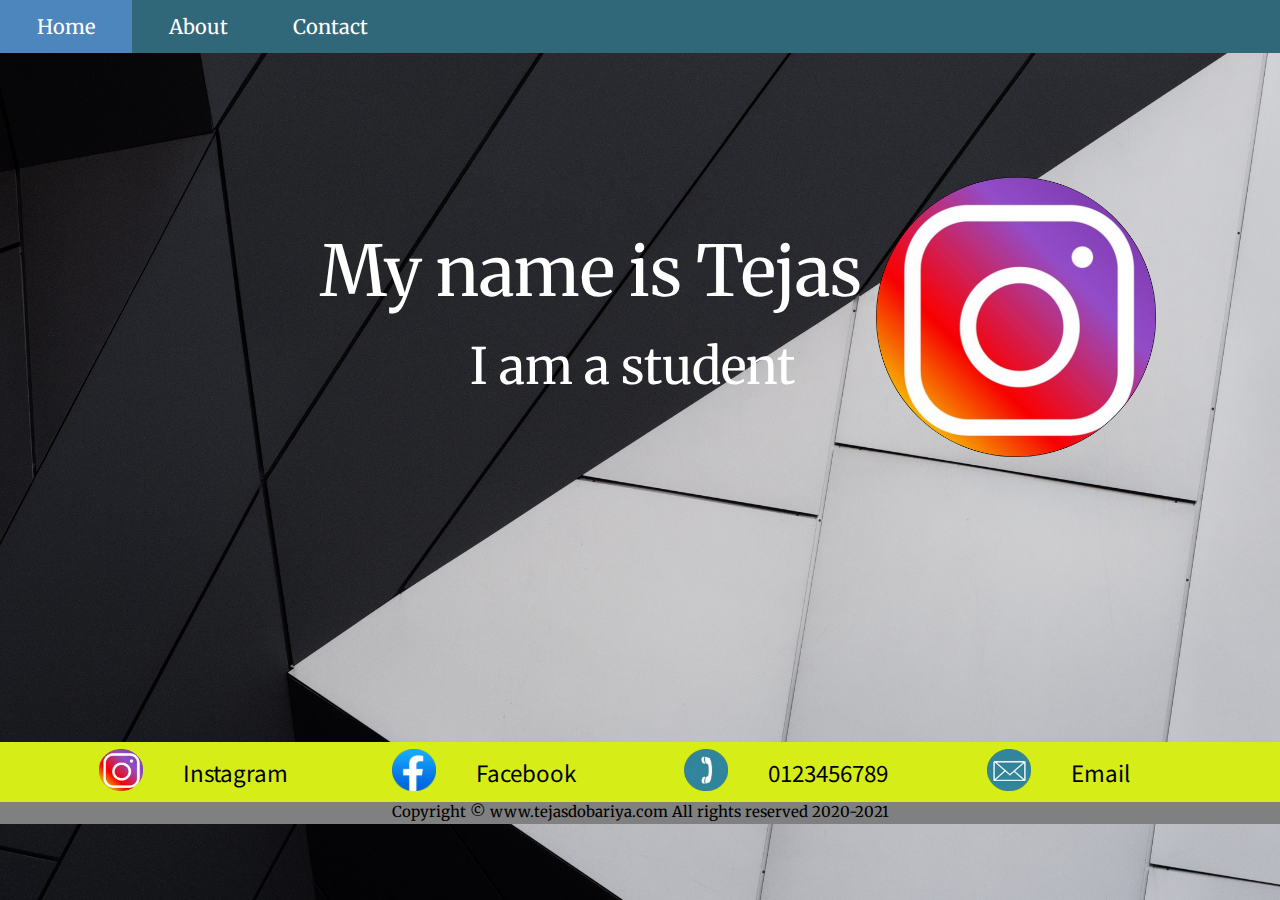
==== index.html @ 525ca2a3 "first website" ====
<!DOCTYPE html>
<html lang="en">
  <head>
    <meta charset="UTF-8" />
    <meta http-equiv="X-UA-Compatible" content="IE=edge" />
    <meta name="viewport" content="width=device-width, initial-scale=1.0" />
    <link rel="stylesheet" href="nav.css" />
    <link rel="preconnect" href="https://fonts.gstatic.com" />
    <link
      href="https://fonts.googleapis.com/css2?family=Merriweather:wght@300&display=swap"
      rel="stylesheet"
    />
    <link rel="preconnect" href="https://fonts.gstatic.com" />
    <link
      href="https://fonts.googleapis.com/css2?family=Noto+Sans+JP&display=swap"
      rel="stylesheet"
    />
    <title>Document</title>
  </head>

  <body>
    <nav class="nav">
      <ul>
        <li><a href="nav.html" class="active">Home</a></li>
        <li><a href="next.html">About</a></li>
        <li><a href="#contact">Contact</a></li>
      </ul>
    </nav>

    <div class="middle">
      <div class="text">
        My name is Tejas <br />
        <span>I am a student</span>
      </div>

      <div class="myimage">
        <img class="im" src="images/instagram2.png" alt="" />
      </div>
    </div>

    <section class="social" id="contact">
      <div class="soc">
        <img src="images/instagram2.png" alt="" class="img1" />
        <span><a href="#" class="soc1">Instagram</a></span>
      </div>

      <div class="soc">
        <img src="images/facebook2.png" alt="" class="img2" />
        <span><a href="#" class="soc2">Facebook</a></span>
      </div>

      <div class="soc">
        <img src="images/contact2.png" alt="" class="img3" />
        <span><a href="" class="soc3">0123456789</a></span>
      </div>

      <div class="soc">
        <img src="images/email2.png" alt="" class="img4" />
        <span><a href="mailto:abc@example.com" class="soc4">Email</a></span>
      </div>
    </section>

    <footer>
      <div class="copy">
        Copyright &copy; www.tejasdobariya.com All rights reserved 2020-2021
      </div>
    </footer>
  </body>
</html>
---- nav.css ----
body {
  font-family: Arial, Helvetica, sans-serif;
  margin: 0%;
  padding: 0%;
  background-color: black;
  background-image: url(images/bw.jpg);
  height: 100vh;
  background-size: cover;
  background-repeat: no-repeat;
  font-family: "Merriweather", serif;
}

/* navigation bar */
ul {
  list-style-type: none;
  margin: 0%;
  padding: 0%;
  overflow: hidden;
  background-color: #316879;
  font-size: 20px;
}

li {
  float: left;
}

li a {
  display: block;
  color: white;
  text-align: center;
  padding: 14px 26px;
  text-decoration: none;
  width: 80px;
}

li a:hover {
  background-color: #4d85bd;
}

.active {
  background-color: #f47a60;
}

/* middle section */
.middle {
  display: flex;
  margin-top: 12%;
  margin-left: 25%;
  margin-bottom: 285px;
}

/* main text */
.text {
  color: white;
  font-size: 70px;
  margin-top: 20px;
}

/* my image */
.myimage img {
  margin-left: 5%;
  display: flex;
  justify-content: center;
  align-self: center;
  width: 300px;
  margin-top: -50px;
}

span {
  font-size: 50px;
  margin-left: 150px;
}

/* contact details */
.social {
  display: flex;
  flex-wrap: wrap;
  flex-direction: row;
  align-items: center;
  background-color: #d6ed17ff;
  justify-content: space-evenly;
}

.soc {
  display: flex;
  align-content: space-around;
  justify-content: center;
  height: 60px;
  font-family: "Noto Sans JP", sans-serif;
}

/* social media imagies */
.img1,
.img2,
.img3,
.img4 {
  height: 42px;
  width: 44px;
  margin-top: 7px;
}

/* social media text */
.soc1,
.soc2,
.soc3,
.soc4 {
  display: block;
  margin-left: -110px;
  margin-top: 14px;
  font-size: 1.4rem;
  color: black;
  text-decoration: none;
}

/* copyright */
.copy {
  background-color: gray;
  color: black;
  text-align: center;
  height: 22px;
  font-size: 15px;
}

@media only screen and (max-width: 1350px) {
  .myimage img {
    width: 280px;
    height: 280px;
    margin-top: -30px;
  }
}

@media only screen and (max-width: 1260px) {
  .text {
    font-size: 50px;
  }
  span {
    font-size: 35px;
    margin-left: 120px;
  }
  .middle {
    margin-bottom: 250px;
  }
}

@media only screen and (max-width: 1050px) {
  .social {
    margin-top: 280px;
  }
  .soc {
    height: 50px;
  }

  .img1,
  .img2,
  .img3,
  .img4 {
    height: 38px;
    width: 38px;
    margin-top: 8px;
  }

  .soc1,
  .soc2,
  .soc3,
  .soc4 {
    display: block;
    margin-left: -60px;
    margin-top: 12px;
    font-size: 1.2rem;
    color: black;
    text-decoration: none;
  }
}

@media only screen and (max-width: 1030px) {
  .text {
    font-size: 40px;
  }
  span {
    font-size: 25px;
    margin-left: 80px;
  }
  .middle {
    margin-bottom: 180px;
  }
  .myimage img {
    width: 200px;
    height: 200px;
  }
}
@media only screen and (max-width: 720px) {
  .text {
    font-size: 30px;
  }
  span {
    font-size: 20px;
    margin-left: 70px;
  }
  .middle {
    margin-bottom: 230px;
  }
  .myimage img {
    width: 150px;
    height: 150px;
    margin-top: -10px;
  }
  .social {
    margin-top: 330px;
  }
}
@media only screen and (max-width: 550px) {
  .middle {
    display: block;
    margin-bottom: 215px;
  }
  .text {
    font-size: 30px;
  }
  span {
    font-size: 19px;
    margin-left: 50px;
  }
  .middle {
    margin-bottom: 180px;
  }
  .myimage img {
    width: 150px;
    height: 150px;
    margin-top: 10px;
  }
  .social {
    margin-top: 240px;
  }
  .copy {
    font-size: 12px;
    height: 30px;
  }
  .soc {
    height: 44px;
  }
  .img1,
  .img2,
  .img3,
  .img4 {
    height: 30px;
    width: 32px;
    margin-top: 9px;
  }

  .soc1,
  .soc2,
  .soc3,
  .soc4 {
    display: block;
    margin-left: -40px;
    margin-top: 12px;
    font-size: 1.1rem;
    color: black;
    text-decoration: none;
  }
}
@media only screen and (max-width: 430px) {
  body {
    width: 100vw;
    height: 100vh;
  }
  .text {
    font-size: 30px;
    /* border: 2px solid red; */
  }
  span {
    font-size: 19px;
    margin-left: 50px;
  }
  .middle {
    display: block;
    margin-bottom: 300px;
  }
  .myimage img {
    width: 150px;
    height: 150px;
    margin-top: 10px;
  }
  .social {
    margin-top: 320px;
  }
  ul {
    font-size: 15px;
  }
  li a {
    padding: 12px 22px;
    width: 60px;
  }
}
@media only screen and (max-width: 415px) {
  .middle {
    margin-bottom: 495px;
  }
  .social {
    margin-top: 410px;
  }
}
@media only screen and (max-width: 340px) {
  body {
    width: 100vw;
    height: 100vh;
  }
  .text {
    font-size: 25px;
    /* border: 2px solid red; */
  }
  span {
    font-size: 16px;
    margin-left: 50px;
  }
  .copy {
    font-size: 10px;
  }
  ul {
    font-size: 10px;
  }
  li a {
    padding: 10px 18px;
    width: 40px;
  }
  .social {
    margin-top: -220px;
  }
  .myimage img {
    margin-top: 10px;
  }
}
@media only screen and (max-width: 340px) {
  .social {
    margin-top: -130px;
  }
}
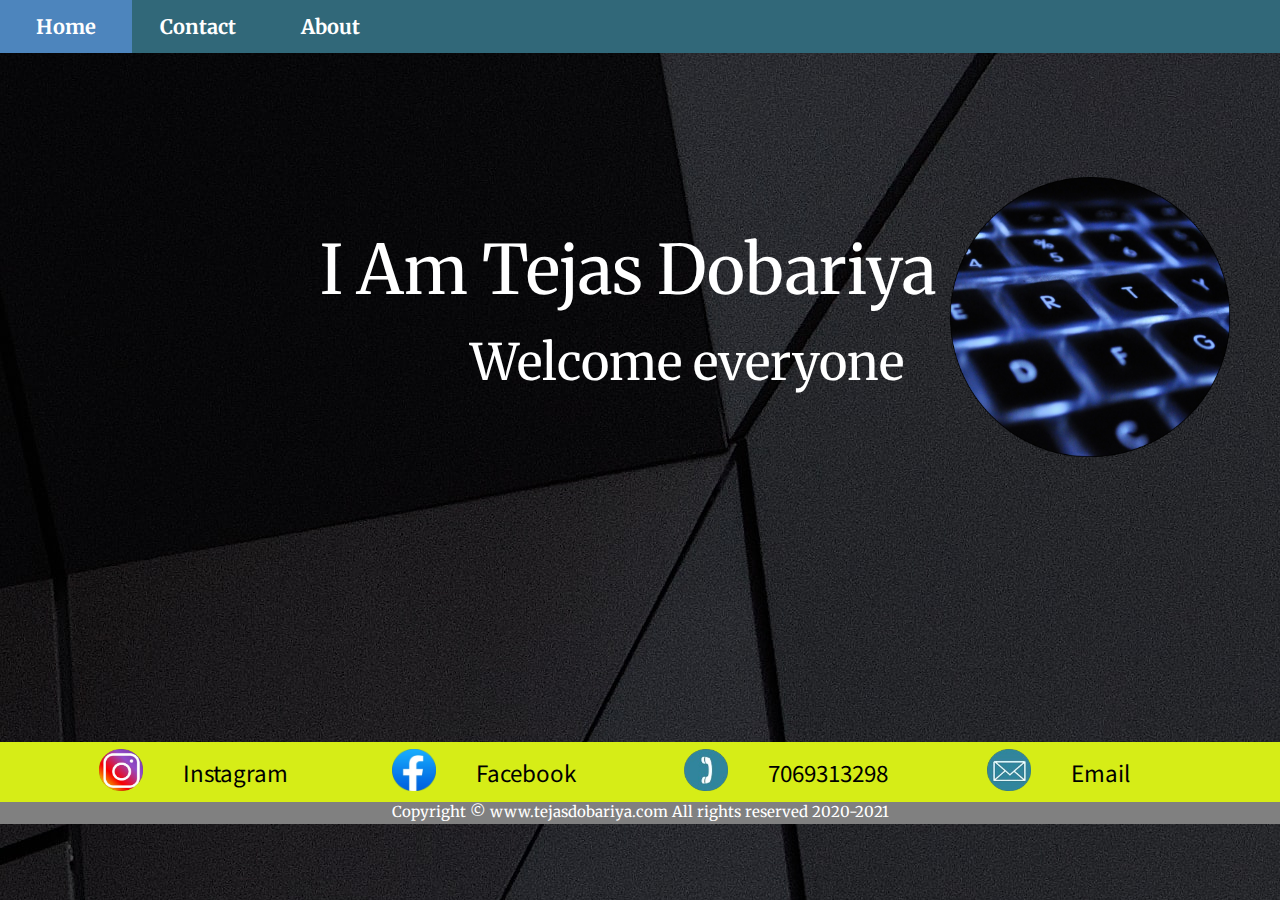
==== commit 66b9bf75: "added" ====
--- a/index.html
+++ b/index.html
@@ -21,42 +21,60 @@
   <body>
     <nav class="nav">
       <ul>
-        <li><a href="nav.html" class="active">Home</a></li>
+        <li><a href="index.html" class="active">Home</a></li>
+        <li><a href="#contact">Contact</a></li>
         <li><a href="next.html">About</a></li>
-        <li><a href="#contact">Contact</a></li>
       </ul>
     </nav>
 
     <div class="middle">
       <div class="text">
-        My name is Tejas <br />
-        <span>I am a student</span>
+        I Am Tejas Dobariya <br />
+        <span>Welcome everyone</span>
       </div>
 
       <div class="myimage">
-        <img class="im" src="images/instagram2.png" alt="" />
+        <img class="im" src="images/my.png" alt="" />
       </div>
     </div>
 
     <section class="social" id="contact">
       <div class="soc">
         <img src="images/instagram2.png" alt="" class="img1" />
-        <span><a href="#" class="soc1">Instagram</a></span>
+        <span
+          ><a
+            href="https://www.instagram.com/tejas__patel_10/"
+            class="soc1"
+            target="_blank"
+            >Instagram</a
+          ></span
+        >
       </div>
 
       <div class="soc">
         <img src="images/facebook2.png" alt="" class="img2" />
-        <span><a href="#" class="soc2">Facebook</a></span>
+        <span
+          ><a
+            href="https://www.facebook.com/tejas.dobariya.528/"
+            target="_blank"
+            class="soc2"
+            >Facebook</a
+          ></span
+        >
       </div>
 
       <div class="soc">
         <img src="images/contact2.png" alt="" class="img3" />
-        <span><a href="" class="soc3">0123456789</a></span>
+        <span><a href="#" class="soc3">7069313298</a></span>
       </div>
 
       <div class="soc">
         <img src="images/email2.png" alt="" class="img4" />
-        <span><a href="mailto:abc@example.com" class="soc4">Email</a></span>
+        <span
+          ><a href="mailto:dobariyatejas15@gmail.com" class="soc4"
+            >Email</a
+          ></span
+        >
       </div>
     </section>
 
--- a/nav.css
+++ b/nav.css
@@ -5,7 +5,7 @@
   background-color: black;
   background-image: url(images/bw.jpg);
   height: 100vh;
-  background-size: cover;
+  /* background-size: cover; */
   background-repeat: no-repeat;
   font-family: "Merriweather", serif;
 }
@@ -18,6 +18,7 @@
   overflow: hidden;
   background-color: #316879;
   font-size: 20px;
+  font-weight: bold;
 }
 
 li {
@@ -52,7 +53,7 @@
 /* main text */
 .text {
   color: white;
-  font-size: 70px;
+  font-size: 68px;
   margin-top: 20px;
 }
 
@@ -63,6 +64,7 @@
   justify-content: center;
   align-self: center;
   width: 300px;
+  height: 285px;
   margin-top: -50px;
 }
 
@@ -111,11 +113,17 @@
   color: black;
   text-decoration: none;
 }
+.soc1:hover,
+.soc2:hover,
+.soc3:hover,
+.soc4:hover {
+  color: red;
+}
 
 /* copyright */
 .copy {
   background-color: gray;
-  color: black;
+  color: white;
   text-align: center;
   height: 22px;
   font-size: 15px;
@@ -174,7 +182,7 @@
 
 @media only screen and (max-width: 1030px) {
   .text {
-    font-size: 40px;
+    font-size: 36px;
   }
   span {
     font-size: 25px;
@@ -184,13 +192,13 @@
     margin-bottom: 180px;
   }
   .myimage img {
-    width: 200px;
-    height: 200px;
+    width: 180px;
+    height: 180px;
   }
 }
 @media only screen and (max-width: 720px) {
   .text {
-    font-size: 30px;
+    font-size: 26px;
   }
   span {
     font-size: 20px;
@@ -214,7 +222,7 @@
     margin-bottom: 215px;
   }
   .text {
-    font-size: 30px;
+    font-size: 28px;
   }
   span {
     font-size: 19px;
@@ -242,8 +250,8 @@
   .img2,
   .img3,
   .img4 {
-    height: 30px;
-    width: 32px;
+    height: 25px;
+    width: 25px;
     margin-top: 9px;
   }
 
@@ -251,12 +259,13 @@
   .soc2,
   .soc3,
   .soc4 {
-    display: block;
+    /* display: block;
     margin-left: -40px;
     margin-top: 12px;
     font-size: 1.1rem;
     color: black;
-    text-decoration: none;
+    text-decoration: none; */
+    display: none;
   }
 }
 @media only screen and (max-width: 430px) {
@@ -265,7 +274,7 @@
     height: 100vh;
   }
   .text {
-    font-size: 30px;
+    font-size: 28px;
     /* border: 2px solid red; */
   }
   span {
@@ -277,8 +286,8 @@
     margin-bottom: 300px;
   }
   .myimage img {
-    width: 150px;
-    height: 150px;
+    width: 120px;
+    height: 120px;
     margin-top: 10px;
   }
   .social {
@@ -306,7 +315,7 @@
     height: 100vh;
   }
   .text {
-    font-size: 25px;
+    font-size: 21px;
     /* border: 2px solid red; */
   }
   span {
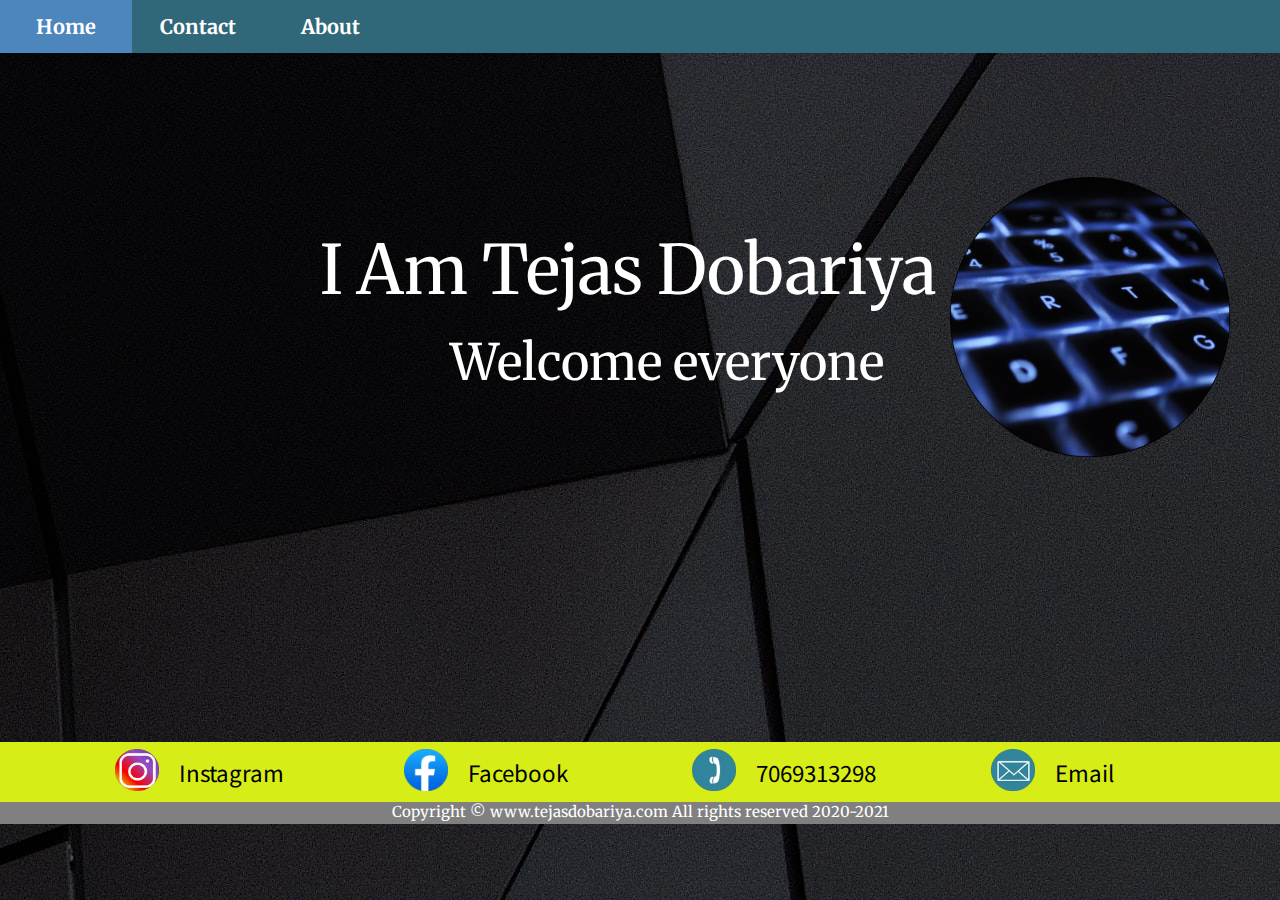
==== commit b054db47: "fisrt done" ====
--- a/index.html
+++ b/index.html
@@ -40,41 +40,47 @@
 
     <section class="social" id="contact">
       <div class="soc">
-        <img src="images/instagram2.png" alt="" class="img1" />
-        <span
-          ><a
+        <a href="https://www.instagram.com/tejas__patel_10/" target="_blank">
+          <img src="images/instagram2.png" alt="" class="img1" />
+        </a>
+        <span>
+          <a
             href="https://www.instagram.com/tejas__patel_10/"
             class="soc1"
             target="_blank"
-            >Instagram</a
-          ></span
-        >
+            >Instagram
+          </a>
+        </span>
       </div>
 
       <div class="soc">
-        <img src="images/facebook2.png" alt="" class="img2" />
-        <span
-          ><a
+        <a href="https://www.facebook.com/tejas.dobariya.528/" target="_blank">
+          <img src="images/facebook2.png" class="img2" />
+        </a>
+        <span>
+          <a
             href="https://www.facebook.com/tejas.dobariya.528/"
             target="_blank"
             class="soc2"
-            >Facebook</a
-          ></span
-        >
+            >Facebook
+          </a>
+        </span>
       </div>
 
       <div class="soc">
-        <img src="images/contact2.png" alt="" class="img3" />
-        <span><a href="#" class="soc3">7069313298</a></span>
+        <img src="images/contact2.png" title="7063913298" alt="" class="img3" />
+        <span>
+          <a href="#" class="soc3">7069313298</a>
+        </span>
       </div>
 
       <div class="soc">
-        <img src="images/email2.png" alt="" class="img4" />
-        <span
-          ><a href="mailto:dobariyatejas15@gmail.com" class="soc4"
-            >Email</a
-          ></span
-        >
+        <a href="mailto:dobariyatejas15@gmail.com">
+          <img src="images/email2.png" alt="" class="img4" />
+        </a>
+        <span>
+          <a href="mailto:dobariyatejas15@gmail.com" class="soc4">Email</a>
+        </span>
       </div>
     </section>
 
--- a/nav.css
+++ b/nav.css
@@ -70,7 +70,7 @@
 
 span {
   font-size: 50px;
-  margin-left: 150px;
+  margin-left: 130px;
 }
 
 /* contact details */
@@ -202,7 +202,7 @@
   }
   span {
     font-size: 20px;
-    margin-left: 70px;
+    margin-left: 39px;
   }
   .middle {
     margin-bottom: 230px;
@@ -228,8 +228,12 @@
     font-size: 19px;
     margin-left: 50px;
   }
-  .middle {
-    margin-bottom: 180px;
+  li a {
+    padding: 10px;
+    font-size: 18px;
+  }
+  .middle {
+    margin-bottom: 250px;
   }
   .myimage img {
     width: 150px;
@@ -279,16 +283,18 @@
   }
   span {
     font-size: 19px;
-    margin-left: 50px;
+    margin-left: 45px;
   }
   .middle {
     display: block;
     margin-bottom: 300px;
+    margin-top: 75px;
   }
   .myimage img {
     width: 120px;
     height: 120px;
     margin-top: 10px;
+    margin-left: 40px;
   }
   .social {
     margin-top: 320px;
@@ -304,6 +310,20 @@
 @media only screen and (max-width: 415px) {
   .middle {
     margin-bottom: 495px;
+    margin-top: 76px;
+    margin-left: 49px;
+  }
+  .myimage img {
+    margin-left: 40px;
+  }
+  .text {
+    font-size: 28px;
+    margin-left: -5px;
+    /* border: 2px solid red; */
+  }
+  span {
+    font-size: 19px;
+    margin-left: 25px;
   }
   .social {
     margin-top: 410px;
@@ -320,7 +340,7 @@
   }
   span {
     font-size: 16px;
-    margin-left: 50px;
+    margin-left: 30px;
   }
   .copy {
     font-size: 10px;
@@ -337,6 +357,7 @@
   }
   .myimage img {
     margin-top: 10px;
+    /* margin-left: 20px; */
   }
 }
 @media only screen and (max-width: 340px) {
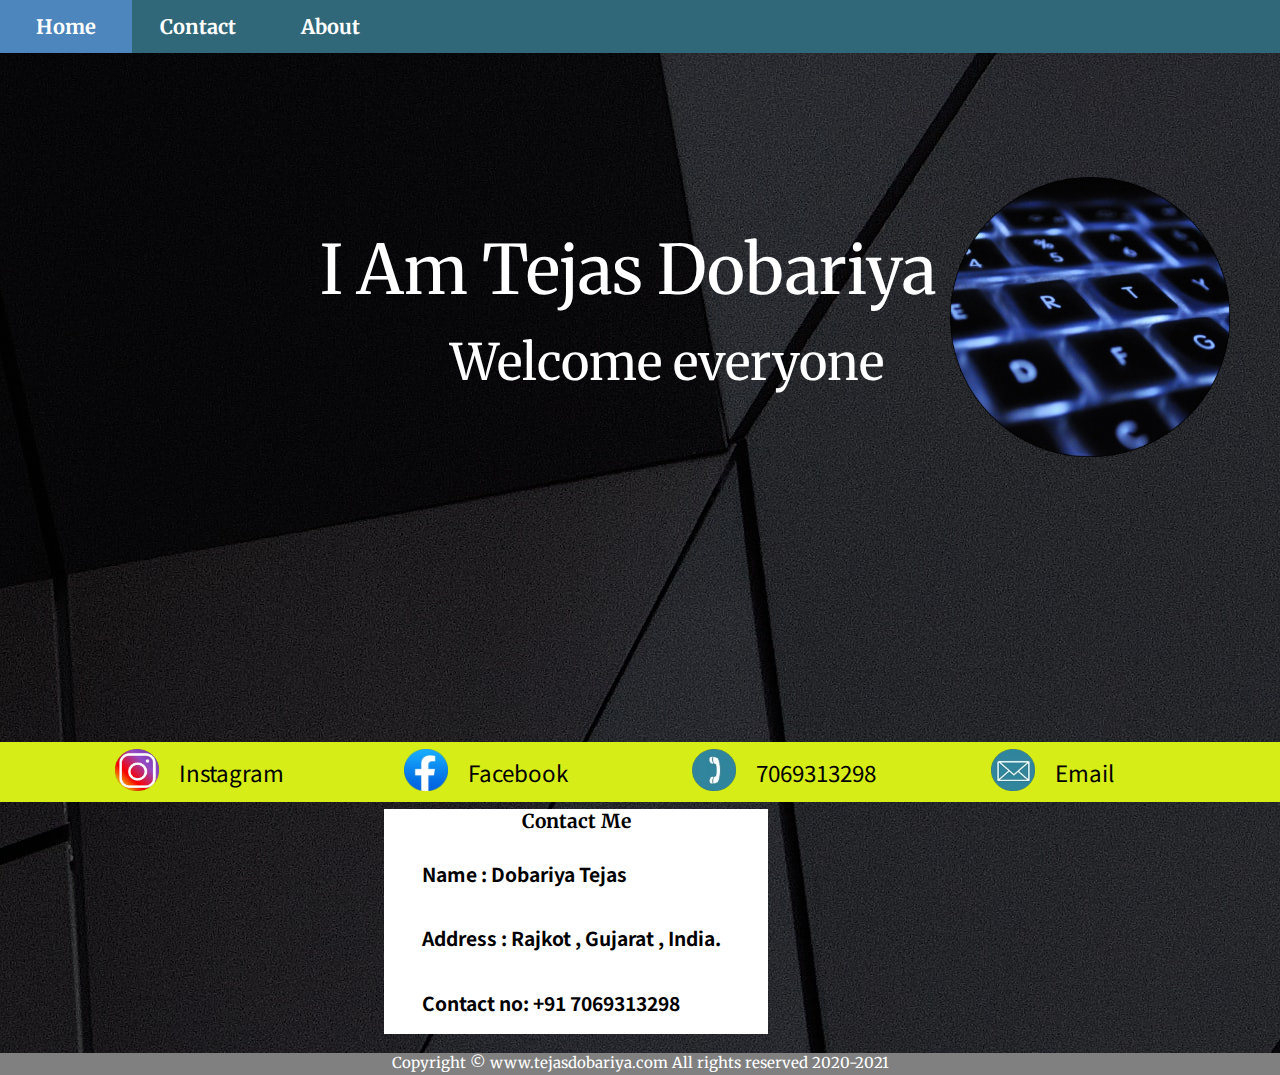
==== commit b319cec4: "make changes" ====
--- a/index.html
+++ b/index.html
@@ -14,6 +14,12 @@
     <link
       href="https://fonts.googleapis.com/css2?family=Noto+Sans+JP&display=swap"
       rel="stylesheet"
+    />
+    <link
+      href="https://cdn.jsdelivr.net/npm/bootstrap@5.0.1/dist/css/bootstrap.min.css"
+      rel="stylesheet"
+      integrity="sha384-+0n0xVW2eSR5OomGNYDnhzAbDsOXxcvSN1TPprVMTNDbiYZCxYbOOl7+AMvyTG2x"
+      crossorigin="anonymous"
     />
     <title>Document</title>
   </head>
@@ -84,6 +90,13 @@
       </div>
     </section>
 
+    <div class="co">
+      <div class="me">Contact Me</div>
+      <div class="name">Name : Dobariya Tejas</div>
+      <div class="address">Address : Rajkot , Gujarat , India.</div>
+      <div class="num">Contact no: +91 7069313298</div>
+    </div>
+
     <footer>
       <div class="copy">
         Copyright &copy; www.tejasdobariya.com All rights reserved 2020-2021
--- a/nav.css
+++ b/nav.css
@@ -120,6 +120,78 @@
   color: red;
 }
 
+.co {
+  /* border: 2px solid red; */
+  background-color: white;
+  width: 30%;
+  margin-left: 30%;
+  font-weight: bold;
+  font-size: 1.2rem;
+}
+.name,
+.address,
+.num {
+  /* border: 2px solid black; */
+  margin: 5%;
+  margin-left: 10%;
+  height: 5vh;
+  font-family: "Noto Sans JP", sans-serif;
+}
+.name {
+  /* border: 2px solid black; */
+  margin-top: 7%;
+}
+.me {
+  text-align: center;
+  margin-top: 2%;
+}
+
+@media only screen and (max-width: 1140px) {
+  .co {
+    font-size: 1rem;
+  }
+}
+@media only screen and (max-width: 945px) {
+  .co {
+    font-size: 0.8rem;
+  }
+}
+@media only screen and (max-width: 760px) {
+  .co {
+    font-size: 0.6rem;
+  }
+}
+@media only screen and (max-width: 500px) {
+  .co {
+    font-size: 0.5rem;
+  }
+  .name,
+  .address,
+  .num {
+    height: 3vh;
+  }
+}
+@media only screen and (max-width: 410px) {
+  .co {
+    font-size: 0.4rem;
+  }
+  .name,
+  .address,
+  .num {
+    height: 2vh;
+  }
+}
+@media only screen and (max-width: 330px) {
+  .co {
+    font-size: 0.3rem;
+  }
+  .name,
+  .address,
+  .num {
+    height: 1vh;
+  }
+}
+
 /* copyright */
 .copy {
   background-color: gray;
@@ -128,7 +200,6 @@
   height: 22px;
   font-size: 15px;
 }
-
 @media only screen and (max-width: 1350px) {
   .myimage img {
     width: 280px;
@@ -215,50 +286,6 @@
   .social {
     margin-top: 330px;
   }
-}
-@media only screen and (max-width: 550px) {
-  .middle {
-    display: block;
-    margin-bottom: 215px;
-  }
-  .text {
-    font-size: 28px;
-  }
-  span {
-    font-size: 19px;
-    margin-left: 50px;
-  }
-  li a {
-    padding: 10px;
-    font-size: 18px;
-  }
-  .middle {
-    margin-bottom: 250px;
-  }
-  .myimage img {
-    width: 150px;
-    height: 150px;
-    margin-top: 10px;
-  }
-  .social {
-    margin-top: 240px;
-  }
-  .copy {
-    font-size: 12px;
-    height: 30px;
-  }
-  .soc {
-    height: 44px;
-  }
-  .img1,
-  .img2,
-  .img3,
-  .img4 {
-    height: 25px;
-    width: 25px;
-    margin-top: 9px;
-  }
-
   .soc1,
   .soc2,
   .soc3,
@@ -272,6 +299,49 @@
     display: none;
   }
 }
+@media only screen and (max-width: 550px) {
+  .middle {
+    display: block;
+    margin-bottom: 215px;
+  }
+  .text {
+    font-size: 28px;
+  }
+  span {
+    font-size: 19px;
+    margin-left: 50px;
+  }
+  li a {
+    padding: 10px;
+    font-size: 18px;
+  }
+  .middle {
+    margin-bottom: 250px;
+  }
+  .myimage img {
+    width: 150px;
+    height: 150px;
+    margin-top: 10px;
+  }
+  .social {
+    margin-top: 240px;
+  }
+  .copy {
+    font-size: 12px;
+    height: 30px;
+  }
+  .soc {
+    height: 44px;
+  }
+  .img1,
+  .img2,
+  .img3,
+  .img4 {
+    height: 25px;
+    width: 25px;
+    margin-top: 9px;
+  }
+}
 @media only screen and (max-width: 430px) {
   body {
     width: 100vw;
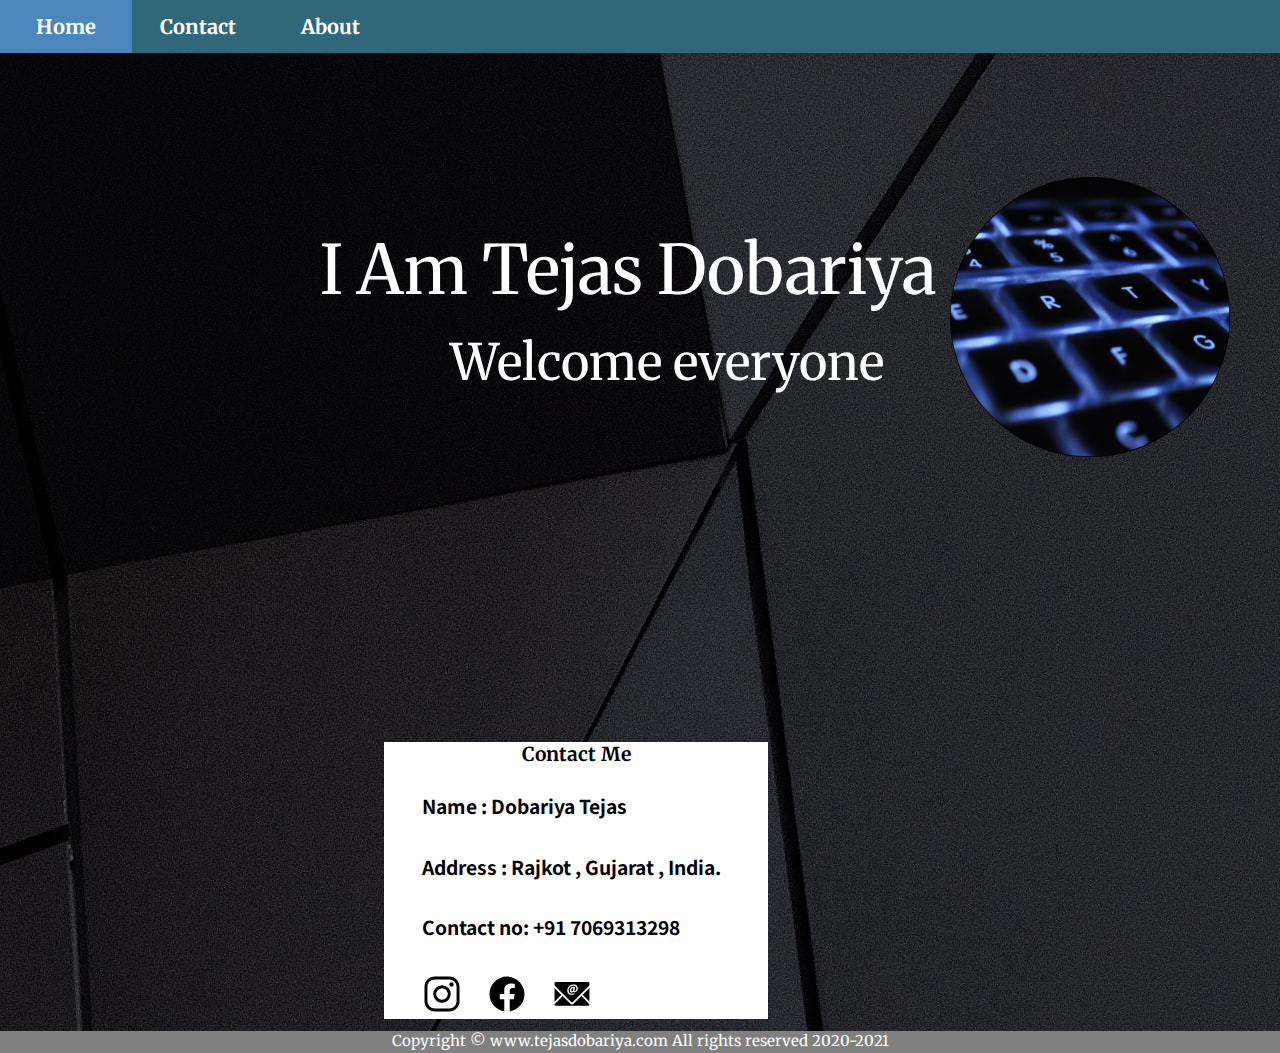
==== commit 89a479cf: "make changes" ====
--- a/index.html
+++ b/index.html
@@ -14,12 +14,6 @@
     <link
       href="https://fonts.googleapis.com/css2?family=Noto+Sans+JP&display=swap"
       rel="stylesheet"
-    />
-    <link
-      href="https://cdn.jsdelivr.net/npm/bootstrap@5.0.1/dist/css/bootstrap.min.css"
-      rel="stylesheet"
-      integrity="sha384-+0n0xVW2eSR5OomGNYDnhzAbDsOXxcvSN1TPprVMTNDbiYZCxYbOOl7+AMvyTG2x"
-      crossorigin="anonymous"
     />
     <title>Document</title>
   </head>
@@ -44,7 +38,7 @@
       </div>
     </div>
 
-    <section class="social" id="contact">
+    <!-- <section class="social" id="contact">
       <div class="soc">
         <a href="https://www.instagram.com/tejas__patel_10/" target="_blank">
           <img src="images/instagram2.png" alt="" class="img1" />
@@ -88,13 +82,24 @@
           <a href="mailto:dobariyatejas15@gmail.com" class="soc4">Email</a>
         </span>
       </div>
-    </section>
+    </section> -->
 
-    <div class="co">
+    <div class="co" id="contact">
       <div class="me">Contact Me</div>
       <div class="name">Name : Dobariya Tejas</div>
       <div class="address">Address : Rajkot , Gujarat , India.</div>
       <div class="num">Contact no: +91 7069313298</div>
+      <div class="logos">
+        <div class="ins">
+          <a href="#"><img src="images/logo-instagram.svg" alt="" /></a>
+        </div>
+        <div class="fb">
+          <a href="#"><img src="images/logo-facebook.svg" alt="" /></a>
+        </div>
+        <div class="em">
+          <a href="#"><img src="images/email.svg" alt="" /></a>
+        </div>
+      </div>
     </div>
 
     <footer>
--- a/nav.css
+++ b/nav.css
@@ -127,12 +127,13 @@
   margin-left: 30%;
   font-weight: bold;
   font-size: 1.2rem;
+  margin-bottom: 1%;
 }
 .name,
 .address,
 .num {
   /* border: 2px solid black; */
-  margin: 5%;
+  margin: 4%;
   margin-left: 10%;
   height: 5vh;
   font-family: "Noto Sans JP", sans-serif;
@@ -145,20 +146,69 @@
   text-align: center;
   margin-top: 2%;
 }
+.logos {
+  /* border: 2px solid red; */
+  margin-left: 10%;
+  display: flex;
+}
+.ins img {
+  height: 40px;
+  margin-right: 25px;
+}
+.fb img {
+  height: 40px;
+  margin-right: 25px;
+}
+.em img {
+  height: 40px;
+}
 
 @media only screen and (max-width: 1140px) {
   .co {
     font-size: 1rem;
   }
 }
+@media only screen and (max-width: 1030px) {
+  .co {
+    margin-top: 40%;
+  }
+}
 @media only screen and (max-width: 945px) {
   .co {
     font-size: 0.8rem;
+    margin-top: 50%;
+  }
+  .ins img,
+  .fb img,
+  .em img {
+    height: 30px;
   }
 }
 @media only screen and (max-width: 760px) {
   .co {
     font-size: 0.6rem;
+    margin-top: 65%;
+  }
+  .name,
+  .address,
+  .num {
+    margin: 1%;
+    margin-left: 10%;
+  }
+  .ins img,
+  .fb img,
+  .em img {
+    height: 25px;
+  }
+}
+@media only screen and (max-width: 600px) {
+  .co {
+    margin-top: 80%;
+  }
+  .ins img,
+  .fb img,
+  .em img {
+    height: 20px;
   }
 }
 @media only screen and (max-width: 500px) {
@@ -170,6 +220,12 @@
   .num {
     height: 3vh;
   }
+  .ins img,
+  .fb img,
+  .em img {
+    height: 17px;
+    margin-right: 15px;
+  }
 }
 @media only screen and (max-width: 410px) {
   .co {
@@ -180,6 +236,12 @@
   .num {
     height: 2vh;
   }
+  .ins img,
+  .fb img,
+  .em img {
+    height: 13px;
+    margin-right: 10px;
+  }
 }
 @media only screen and (max-width: 330px) {
   .co {
@@ -189,6 +251,12 @@
   .address,
   .num {
     height: 1vh;
+  }
+  .ins img,
+  .fb img,
+  .em img {
+    height: 10px;
+    margin-right: 8px;
   }
 }
 
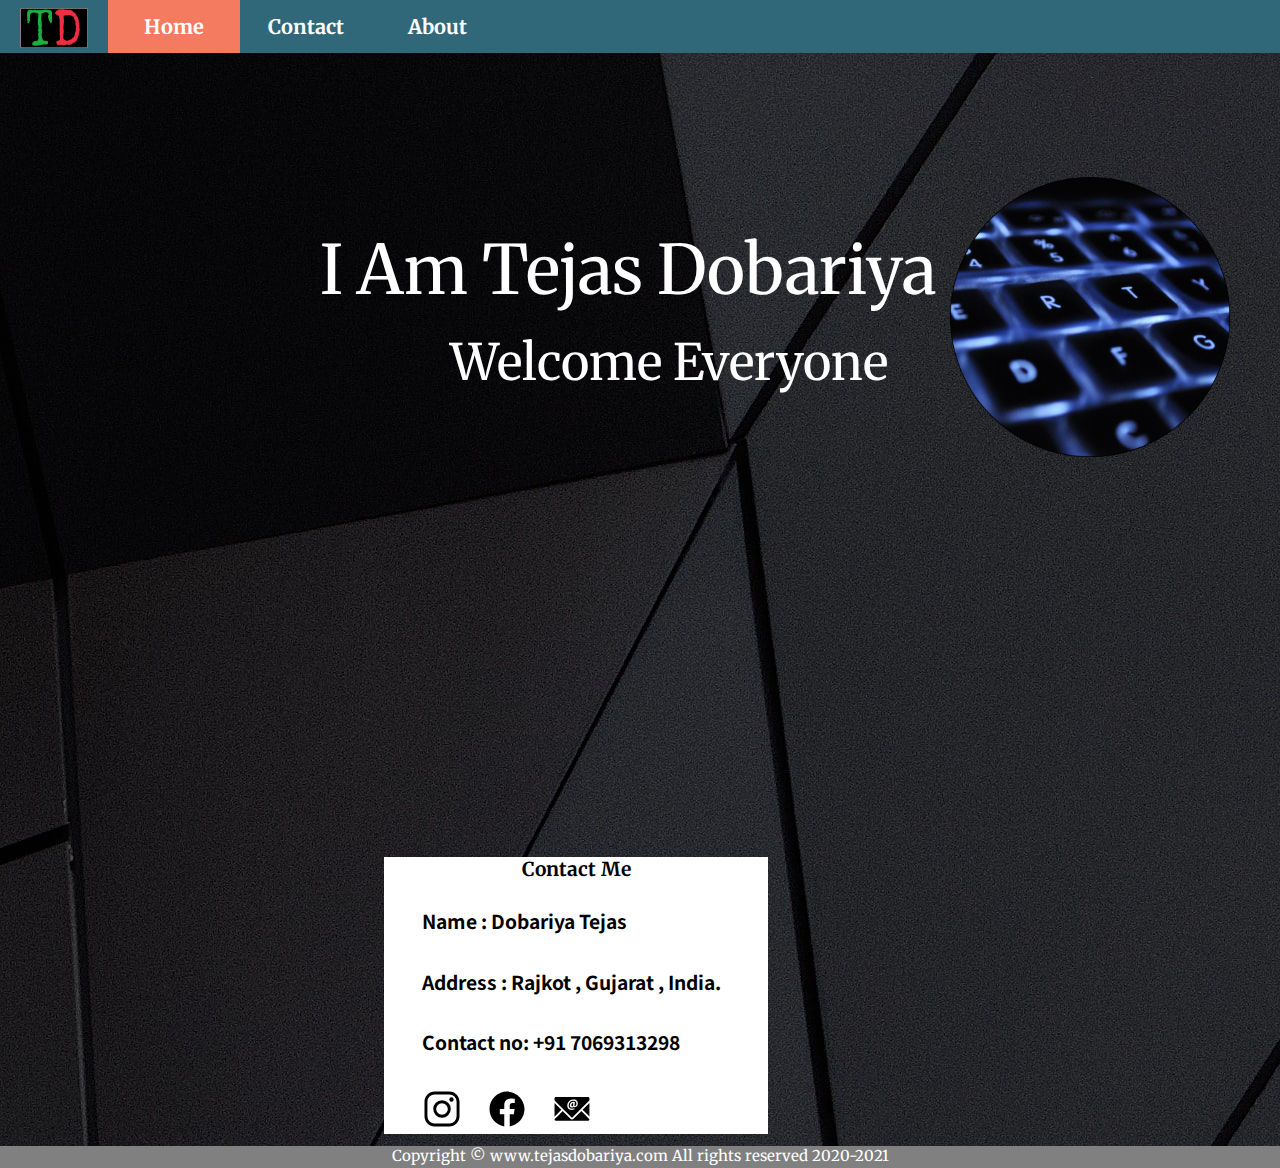
==== commit dc7695a2: "make changes" ====
--- a/index.html
+++ b/index.html
@@ -21,6 +21,7 @@
   <body>
     <nav class="nav">
       <ul>
+        <li><img src="images/final.jpeg" class="final" alt="" /></li>
         <li><a href="index.html" class="active">Home</a></li>
         <li><a href="#contact">Contact</a></li>
         <li><a href="next.html">About</a></li>
@@ -30,7 +31,7 @@
     <div class="middle">
       <div class="text">
         I Am Tejas Dobariya <br />
-        <span>Welcome everyone</span>
+        <span>Welcome Everyone</span>
       </div>
 
       <div class="myimage">
--- a/nav.css
+++ b/nav.css
@@ -40,6 +40,12 @@
 
 .active {
   background-color: #f47a60;
+  margin-left: 20px;
+}
+.final {
+  height: 40px;
+  margin-left: 20px;
+  margin-top: 8px;
 }
 
 /* middle section */
@@ -47,7 +53,7 @@
   display: flex;
   margin-top: 12%;
   margin-left: 25%;
-  margin-bottom: 285px;
+  margin-bottom: 400px;
 }
 
 /* main text */
@@ -55,6 +61,42 @@
   color: white;
   font-size: 68px;
   margin-top: 20px;
+}
+@keyframes bor {
+  0% {
+    border-bottom: 2px solid black;
+  }
+
+  100% {
+    border-bottom: 2px solid white;
+  }
+}
+@keyframes mul {
+  0% {
+    border-top: 0px;
+    border-right: 0px;
+    border-bottom: 2px solid green;
+    border-left: 2px solid red;
+  }
+  25% {
+    border-left: 0px;
+    border-top: 0px;
+    border-right: 2px solid blue;
+    border-bottom: 2px solid green;
+  }
+  50% {
+    border-top: 2px solid yellow;
+    border-bottom: 0px;
+    border-left: 0px;
+    border-right: 2px solid blue;
+  }
+
+  100% {
+    border-left: 2px solid red;
+    border-right: 0px;
+    border-bottom: 0px;
+    border-top: 2px solid yellow;
+  }
 }
 
 /* my image */
@@ -66,11 +108,17 @@
   width: 300px;
   height: 285px;
   margin-top: -50px;
+  animation-name: mul;
+  animation-iteration-count: infinite;
+  animation-duration: 4s;
 }
 
 span {
   font-size: 50px;
   margin-left: 130px;
+  /* animation-name: bor; */
+  animation-iteration-count: infinite;
+  animation-duration: 0.5s;
 }
 
 /* contact details */
@@ -166,17 +214,13 @@
 @media only screen and (max-width: 1140px) {
   .co {
     font-size: 1rem;
-  }
-}
-@media only screen and (max-width: 1030px) {
-  .co {
     margin-top: 40%;
   }
 }
 @media only screen and (max-width: 945px) {
   .co {
     font-size: 0.8rem;
-    margin-top: 50%;
+    margin-top: 55%;
   }
   .ins img,
   .fb img,
@@ -187,7 +231,7 @@
 @media only screen and (max-width: 760px) {
   .co {
     font-size: 0.6rem;
-    margin-top: 65%;
+    margin-top: 70%;
   }
   .name,
   .address,
@@ -203,7 +247,7 @@
 }
 @media only screen and (max-width: 600px) {
   .co {
-    margin-top: 80%;
+    margin-top: 88%;
   }
   .ins img,
   .fb img,
@@ -234,7 +278,7 @@
   .name,
   .address,
   .num {
-    height: 2vh;
+    height: 3vh;
   }
   .ins img,
   .fb img,
@@ -250,7 +294,7 @@
   .name,
   .address,
   .num {
-    height: 1vh;
+    height: 3vh;
   }
   .ins img,
   .fb img,
@@ -285,7 +329,7 @@
     margin-left: 120px;
   }
   .middle {
-    margin-bottom: 250px;
+    margin-bottom: 350px;
   }
 }
 
@@ -328,7 +372,7 @@
     margin-left: 80px;
   }
   .middle {
-    margin-bottom: 180px;
+    margin-bottom: 500px;
   }
   .myimage img {
     width: 180px;
@@ -344,7 +388,7 @@
     margin-left: 39px;
   }
   .middle {
-    margin-bottom: 230px;
+    margin-bottom: 3500px;
   }
   .myimage img {
     width: 150px;
@@ -358,19 +402,13 @@
   .soc2,
   .soc3,
   .soc4 {
-    /* display: block;
-    margin-left: -40px;
-    margin-top: 12px;
-    font-size: 1.1rem;
-    color: black;
-    text-decoration: none; */
     display: none;
   }
 }
 @media only screen and (max-width: 550px) {
   .middle {
     display: block;
-    margin-bottom: 215px;
+    margin-bottom: 350px;
   }
   .text {
     font-size: 28px;
@@ -384,7 +422,7 @@
     font-size: 18px;
   }
   .middle {
-    margin-bottom: 250px;
+    margin-bottom: 350px;
   }
   .myimage img {
     width: 150px;
@@ -409,6 +447,14 @@
     width: 25px;
     margin-top: 9px;
   }
+  .active {
+    margin-left: 17px;
+  }
+  .final {
+    height: 28px;
+    margin-left: 18px;
+    margin-top: 8px;
+  }
 }
 @media only screen and (max-width: 430px) {
   body {
@@ -417,7 +463,6 @@
   }
   .text {
     font-size: 28px;
-    /* border: 2px solid red; */
   }
   span {
     font-size: 19px;
@@ -425,7 +470,7 @@
   }
   .middle {
     display: block;
-    margin-bottom: 300px;
+    margin-bottom: 400px;
     margin-top: 75px;
   }
   .myimage img {
@@ -438,16 +483,25 @@
     margin-top: 320px;
   }
   ul {
-    font-size: 15px;
+    font-size: 12px;
   }
   li a {
     padding: 12px 22px;
     width: 60px;
   }
+  .active {
+    margin-left: 14px;
+  }
+  .final {
+    height: 27px;
+    width: 33px;
+    margin-left: 18px;
+    margin-top: 8px;
+  }
 }
 @media only screen and (max-width: 415px) {
   .middle {
-    margin-bottom: 495px;
+    margin-bottom: 600px;
     margin-top: 76px;
     margin-left: 49px;
   }
@@ -457,7 +511,6 @@
   .text {
     font-size: 28px;
     margin-left: -5px;
-    /* border: 2px solid red; */
   }
   span {
     font-size: 19px;
@@ -465,6 +518,25 @@
   }
   .social {
     margin-top: 410px;
+  }
+}
+@media only screen and (max-width: 385px) {
+  .active {
+    margin-left: 10px;
+  }
+  .final {
+    height: 24px;
+    /* width: 33px; */
+    margin-left: 13px;
+    margin-top: 8px;
+  }
+
+  ul {
+    font-size: 9px;
+  }
+  li a {
+    padding: 10px 18px;
+    width: 40px;
   }
 }
 @media only screen and (max-width: 340px) {
@@ -474,7 +546,6 @@
   }
   .text {
     font-size: 21px;
-    /* border: 2px solid red; */
   }
   span {
     font-size: 16px;
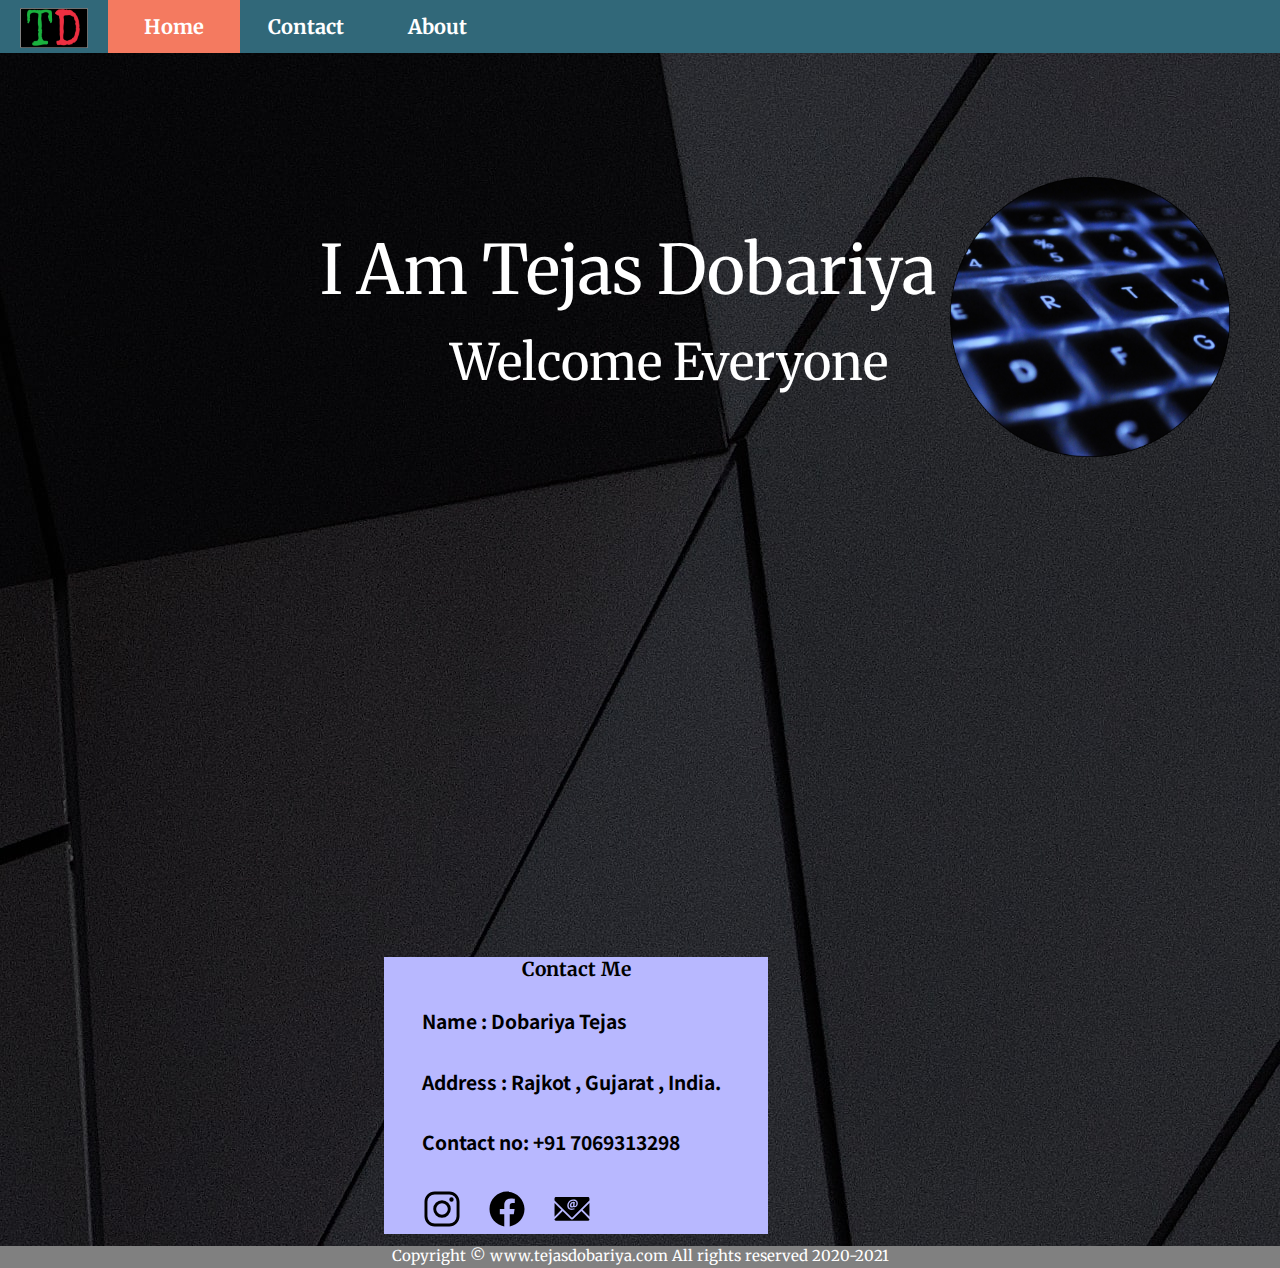
==== commit e07fac57: "make changes" ====
--- a/index.html
+++ b/index.html
@@ -92,13 +92,19 @@
       <div class="num">Contact no: +91 7069313298</div>
       <div class="logos">
         <div class="ins">
-          <a href="#"><img src="images/logo-instagram.svg" alt="" /></a>
+          <a href="https://www.instagram.com/tejas__patel_10/" target="_blank"
+            ><img src="images/logo-instagram.svg" alt=""
+          /></a>
         </div>
         <div class="fb">
-          <a href="#"><img src="images/logo-facebook.svg" alt="" /></a>
+          <a href="https://www.facebook.com/tejas.dobariya.528/" target="_blank"
+            ><img src="images/logo-facebook.svg" alt=""
+          /></a>
         </div>
         <div class="em">
-          <a href="#"><img src="images/email.svg" alt="" /></a>
+          <a href="mailto:dobariyatejas15@gmail.com"
+            ><img src="images/email.svg" alt=""
+          /></a>
         </div>
       </div>
     </div>
--- a/nav.css
+++ b/nav.css
@@ -53,7 +53,7 @@
   display: flex;
   margin-top: 12%;
   margin-left: 25%;
-  margin-bottom: 400px;
+  margin-bottom: 500px;
 }
 
 /* main text */
@@ -75,27 +75,27 @@
   0% {
     border-top: 0px;
     border-right: 0px;
-    border-bottom: 2px solid green;
-    border-left: 2px solid red;
+    border-bottom: 1px solid green;
+    border-left: 3px solid red;
   }
   25% {
     border-left: 0px;
     border-top: 0px;
-    border-right: 2px solid blue;
-    border-bottom: 2px solid green;
+    border-right: 1px solid blue;
+    border-bottom: 3px solid green;
   }
   50% {
-    border-top: 2px solid yellow;
+    border-top: 1px solid yellow;
     border-bottom: 0px;
     border-left: 0px;
-    border-right: 2px solid blue;
+    border-right: 3px solid blue;
   }
 
   100% {
-    border-left: 2px solid red;
+    border-left: 1px solid red;
     border-right: 0px;
     border-bottom: 0px;
-    border-top: 2px solid yellow;
+    border-top: 3px solid yellow;
   }
 }
 
@@ -170,7 +170,7 @@
 
 .co {
   /* border: 2px solid red; */
-  background-color: white;
+  background-color: #b8b8ff;
   width: 30%;
   margin-left: 30%;
   font-weight: bold;
@@ -193,6 +193,15 @@
 .me {
   text-align: center;
   margin-top: 2%;
+  animation-name: mul1;
+  animation-iteration-count: infinite;
+  animation-duration: 1s;
+  font-weight: bold;
+}
+@keyframes mul1 {
+  50% {
+    color: red;
+  }
 }
 .logos {
   /* border: 2px solid red; */
@@ -214,30 +223,42 @@
 @media only screen and (max-width: 1140px) {
   .co {
     font-size: 1rem;
-    margin-top: 40%;
+    margin-top: 45%;
+    width: 40%;
+    height: 40vh;
   }
 }
 @media only screen and (max-width: 945px) {
   .co {
     font-size: 0.8rem;
     margin-top: 55%;
+    height: 35vh;
+  }
+  .me {
+    margin-bottom: 10px;
   }
   .ins img,
   .fb img,
   .em img {
     height: 30px;
+    height: 5vh;
   }
 }
 @media only screen and (max-width: 760px) {
   .co {
     font-size: 0.6rem;
     margin-top: 70%;
+    height: 30vh;
+  }
+  .me {
+    margin-bottom: 10px;
   }
   .name,
   .address,
   .num {
     margin: 1%;
     margin-left: 10%;
+    height: 6vh;
   }
   .ins img,
   .fb img,
@@ -248,6 +269,10 @@
 @media only screen and (max-width: 600px) {
   .co {
     margin-top: 88%;
+    height: 27vh;
+  }
+  .me {
+    margin-bottom: 10px;
   }
   .ins img,
   .fb img,
@@ -258,11 +283,15 @@
 @media only screen and (max-width: 500px) {
   .co {
     font-size: 0.5rem;
+    height: 24vh;
+  }
+  .me {
+    margin-bottom: 10px;
   }
   .name,
   .address,
   .num {
-    height: 3vh;
+    height: 5vh;
   }
   .ins img,
   .fb img,
@@ -275,10 +304,13 @@
   .co {
     font-size: 0.4rem;
   }
+  .me {
+    margin-bottom: 10px;
+  }
   .name,
   .address,
   .num {
-    height: 3vh;
+    height: 5vh;
   }
   .ins img,
   .fb img,
@@ -290,11 +322,15 @@
 @media only screen and (max-width: 330px) {
   .co {
     font-size: 0.3rem;
+    height: 18vh;
+  }
+  .me {
+    margin-bottom: 10px;
   }
   .name,
   .address,
   .num {
-    height: 3vh;
+    height: 4vh;
   }
   .ins img,
   .fb img,
@@ -329,7 +365,7 @@
     margin-left: 120px;
   }
   .middle {
-    margin-bottom: 350px;
+    margin-bottom: 450px;
   }
 }
 
@@ -372,7 +408,7 @@
     margin-left: 80px;
   }
   .middle {
-    margin-bottom: 500px;
+    margin-bottom: 600px;
   }
   .myimage img {
     width: 180px;
@@ -388,7 +424,7 @@
     margin-left: 39px;
   }
   .middle {
-    margin-bottom: 3500px;
+    margin-bottom: 700px;
   }
   .myimage img {
     width: 150px;
@@ -408,7 +444,7 @@
 @media only screen and (max-width: 550px) {
   .middle {
     display: block;
-    margin-bottom: 350px;
+    margin-bottom: 550px;
   }
   .text {
     font-size: 28px;
@@ -419,10 +455,7 @@
   }
   li a {
     padding: 10px;
-    font-size: 18px;
-  }
-  .middle {
-    margin-bottom: 350px;
+    font-size: 16px;
   }
   .myimage img {
     width: 150px;
@@ -470,7 +503,7 @@
   }
   .middle {
     display: block;
-    margin-bottom: 400px;
+    margin-bottom: 600px;
     margin-top: 75px;
   }
   .myimage img {
@@ -501,7 +534,7 @@
 }
 @media only screen and (max-width: 415px) {
   .middle {
-    margin-bottom: 600px;
+    margin-bottom: 700px;
     margin-top: 76px;
     margin-left: 49px;
   }
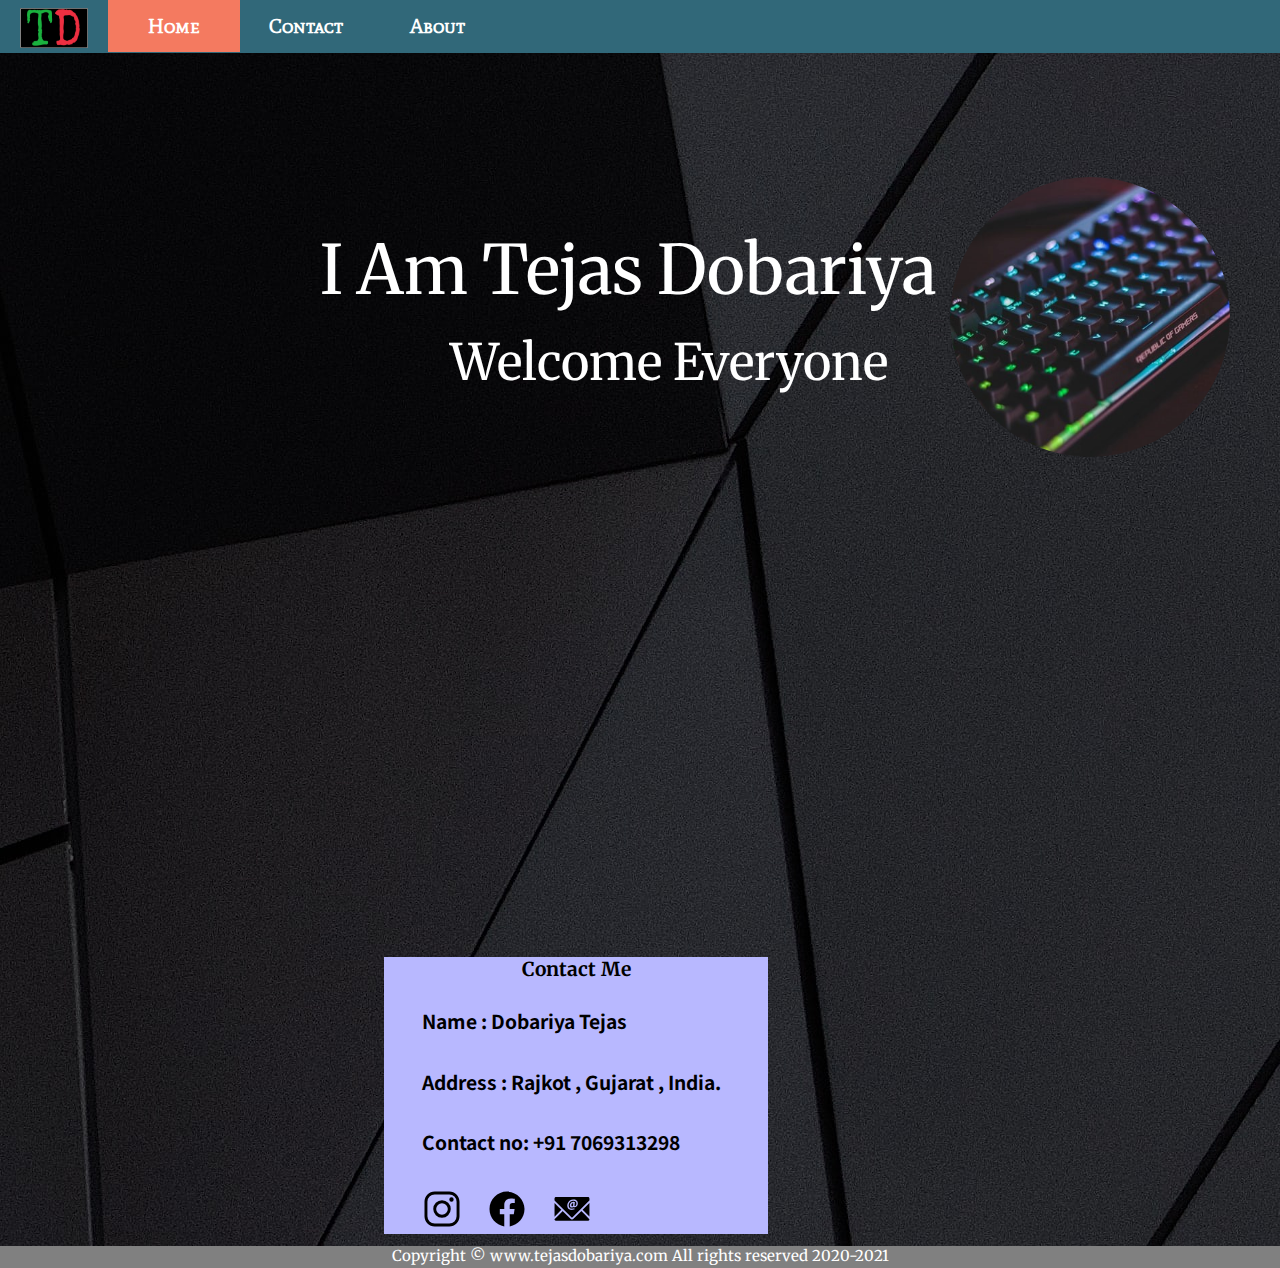
==== commit 1a0031c1: "make changes" ====
--- a/index.html
+++ b/index.html
@@ -13,6 +13,11 @@
     <link rel="preconnect" href="https://fonts.gstatic.com" />
     <link
       href="https://fonts.googleapis.com/css2?family=Noto+Sans+JP&display=swap"
+      rel="stylesheet"
+    />
+    <link rel="preconnect" href="https://fonts.gstatic.com" />
+    <link
+      href="https://fonts.googleapis.com/css2?family=Mate+SC&display=swap"
       rel="stylesheet"
     />
     <title>Document</title>
@@ -35,55 +40,9 @@
       </div>
 
       <div class="myimage">
-        <img class="im" src="images/my.png" alt="" />
+        <img class="im" src="images/keyboard.jpg" alt="" />
       </div>
     </div>
-
-    <!-- <section class="social" id="contact">
-      <div class="soc">
-        <a href="https://www.instagram.com/tejas__patel_10/" target="_blank">
-          <img src="images/instagram2.png" alt="" class="img1" />
-        </a>
-        <span>
-          <a
-            href="https://www.instagram.com/tejas__patel_10/"
-            class="soc1"
-            target="_blank"
-            >Instagram
-          </a>
-        </span>
-      </div>
-
-      <div class="soc">
-        <a href="https://www.facebook.com/tejas.dobariya.528/" target="_blank">
-          <img src="images/facebook2.png" class="img2" />
-        </a>
-        <span>
-          <a
-            href="https://www.facebook.com/tejas.dobariya.528/"
-            target="_blank"
-            class="soc2"
-            >Facebook
-          </a>
-        </span>
-      </div>
-
-      <div class="soc">
-        <img src="images/contact2.png" title="7063913298" alt="" class="img3" />
-        <span>
-          <a href="#" class="soc3">7069313298</a>
-        </span>
-      </div>
-
-      <div class="soc">
-        <a href="mailto:dobariyatejas15@gmail.com">
-          <img src="images/email2.png" alt="" class="img4" />
-        </a>
-        <span>
-          <a href="mailto:dobariyatejas15@gmail.com" class="soc4">Email</a>
-        </span>
-      </div>
-    </section> -->
 
     <div class="co" id="contact">
       <div class="me">Contact Me</div>
--- a/nav.css
+++ b/nav.css
@@ -18,7 +18,8 @@
   overflow: hidden;
   background-color: #316879;
   font-size: 20px;
-  font-weight: bold;
+  font-weight: bolder;
+  font-family: "Mate SC", sans-serif;
 }
 
 li {
@@ -76,26 +77,30 @@
     border-top: 0px;
     border-right: 0px;
     border-bottom: 1px solid green;
-    border-left: 3px solid red;
+    border-left: 4px solid red;
+    filter: grayscale(0%);
   }
   25% {
     border-left: 0px;
     border-top: 0px;
     border-right: 1px solid blue;
-    border-bottom: 3px solid green;
+    border-bottom: 4px solid green;
+    filter: grayscale(33%);
   }
   50% {
     border-top: 1px solid yellow;
     border-bottom: 0px;
     border-left: 0px;
-    border-right: 3px solid blue;
+    border-right: 4px solid blue;
+    filter: grayscale(33%);
   }
 
   100% {
     border-left: 1px solid red;
     border-right: 0px;
     border-bottom: 0px;
-    border-top: 3px solid yellow;
+    border-top: 4px solid yellow;
+    filter: grayscale(0%);
   }
 }
 
@@ -110,9 +115,9 @@
   margin-top: -50px;
   animation-name: mul;
   animation-iteration-count: infinite;
-  animation-duration: 4s;
-}
-
+  animation-duration: 8s;
+  border-radius: 200px;
+}
 span {
   font-size: 50px;
   margin-left: 130px;
@@ -121,55 +126,7 @@
   animation-duration: 0.5s;
 }
 
-/* contact details */
-.social {
-  display: flex;
-  flex-wrap: wrap;
-  flex-direction: row;
-  align-items: center;
-  background-color: #d6ed17ff;
-  justify-content: space-evenly;
-}
-
-.soc {
-  display: flex;
-  align-content: space-around;
-  justify-content: center;
-  height: 60px;
-  font-family: "Noto Sans JP", sans-serif;
-}
-
-/* social media imagies */
-.img1,
-.img2,
-.img3,
-.img4 {
-  height: 42px;
-  width: 44px;
-  margin-top: 7px;
-}
-
-/* social media text */
-.soc1,
-.soc2,
-.soc3,
-.soc4 {
-  display: block;
-  margin-left: -110px;
-  margin-top: 14px;
-  font-size: 1.4rem;
-  color: black;
-  text-decoration: none;
-}
-.soc1:hover,
-.soc2:hover,
-.soc3:hover,
-.soc4:hover {
-  color: red;
-}
-
 .co {
-  /* border: 2px solid red; */
   background-color: #b8b8ff;
   width: 30%;
   margin-left: 30%;
@@ -180,14 +137,12 @@
 .name,
 .address,
 .num {
-  /* border: 2px solid black; */
   margin: 4%;
   margin-left: 10%;
   height: 5vh;
   font-family: "Noto Sans JP", sans-serif;
 }
 .name {
-  /* border: 2px solid black; */
   margin-top: 7%;
 }
 .me {
@@ -204,7 +159,6 @@
   }
 }
 .logos {
-  /* border: 2px solid red; */
   margin-left: 10%;
   display: flex;
 }
@@ -212,12 +166,21 @@
   height: 40px;
   margin-right: 25px;
 }
+.ins img:hover {
+  background-color: #ff000063;
+}
 .fb img {
   height: 40px;
   margin-right: 25px;
 }
+.fb img:hover {
+  background-color: #789ae4;
+}
 .em img {
   height: 40px;
+}
+.em img:hover {
+  background-color: #f7ff73;
 }
 
 @media only screen and (max-width: 1140px) {
@@ -269,7 +232,7 @@
 @media only screen and (max-width: 600px) {
   .co {
     margin-top: 88%;
-    height: 27vh;
+    height: 25vh;
   }
   .me {
     margin-bottom: 10px;
@@ -283,7 +246,7 @@
 @media only screen and (max-width: 500px) {
   .co {
     font-size: 0.5rem;
-    height: 24vh;
+    height: 20vh;
   }
   .me {
     margin-bottom: 10px;
@@ -291,7 +254,7 @@
   .name,
   .address,
   .num {
-    height: 5vh;
+    height: 4vh;
   }
   .ins img,
   .fb img,
@@ -303,6 +266,7 @@
 @media only screen and (max-width: 410px) {
   .co {
     font-size: 0.4rem;
+    height: 15vh;
   }
   .me {
     margin-bottom: 10px;
@@ -310,7 +274,7 @@
   .name,
   .address,
   .num {
-    height: 5vh;
+    height: 3.1vh;
   }
   .ins img,
   .fb img,
@@ -321,8 +285,8 @@
 }
 @media only screen and (max-width: 330px) {
   .co {
-    font-size: 0.3rem;
-    height: 18vh;
+    font-size: 0.4rem;
+    height: 14vh;
   }
   .me {
     margin-bottom: 10px;
@@ -330,7 +294,7 @@
   .name,
   .address,
   .num {
-    height: 4vh;
+    height: 2.7vh;
   }
   .ins img,
   .fb img,
@@ -369,36 +333,6 @@
   }
 }
 
-@media only screen and (max-width: 1050px) {
-  .social {
-    margin-top: 280px;
-  }
-  .soc {
-    height: 50px;
-  }
-
-  .img1,
-  .img2,
-  .img3,
-  .img4 {
-    height: 38px;
-    width: 38px;
-    margin-top: 8px;
-  }
-
-  .soc1,
-  .soc2,
-  .soc3,
-  .soc4 {
-    display: block;
-    margin-left: -60px;
-    margin-top: 12px;
-    font-size: 1.2rem;
-    color: black;
-    text-decoration: none;
-  }
-}
-
 @media only screen and (max-width: 1030px) {
   .text {
     font-size: 36px;
@@ -430,15 +364,6 @@
     width: 150px;
     height: 150px;
     margin-top: -10px;
-  }
-  .social {
-    margin-top: 330px;
-  }
-  .soc1,
-  .soc2,
-  .soc3,
-  .soc4 {
-    display: none;
   }
 }
 @media only screen and (max-width: 550px) {
@@ -462,23 +387,9 @@
     height: 150px;
     margin-top: 10px;
   }
-  .social {
-    margin-top: 240px;
-  }
   .copy {
     font-size: 12px;
     height: 30px;
-  }
-  .soc {
-    height: 44px;
-  }
-  .img1,
-  .img2,
-  .img3,
-  .img4 {
-    height: 25px;
-    width: 25px;
-    margin-top: 9px;
   }
   .active {
     margin-left: 17px;
@@ -511,9 +422,6 @@
     height: 120px;
     margin-top: 10px;
     margin-left: 40px;
-  }
-  .social {
-    margin-top: 320px;
   }
   ul {
     font-size: 12px;
@@ -549,9 +457,6 @@
     font-size: 19px;
     margin-left: 25px;
   }
-  .social {
-    margin-top: 410px;
-  }
 }
 @media only screen and (max-width: 385px) {
   .active {
@@ -559,7 +464,6 @@
   }
   .final {
     height: 24px;
-    /* width: 33px; */
     margin-left: 13px;
     margin-top: 8px;
   }
@@ -594,16 +498,7 @@
     padding: 10px 18px;
     width: 40px;
   }
-  .social {
-    margin-top: -220px;
-  }
   .myimage img {
     margin-top: 10px;
-    /* margin-left: 20px; */
-  }
-}
-@media only screen and (max-width: 340px) {
-  .social {
-    margin-top: -130px;
-  }
-}
+  }
+}
